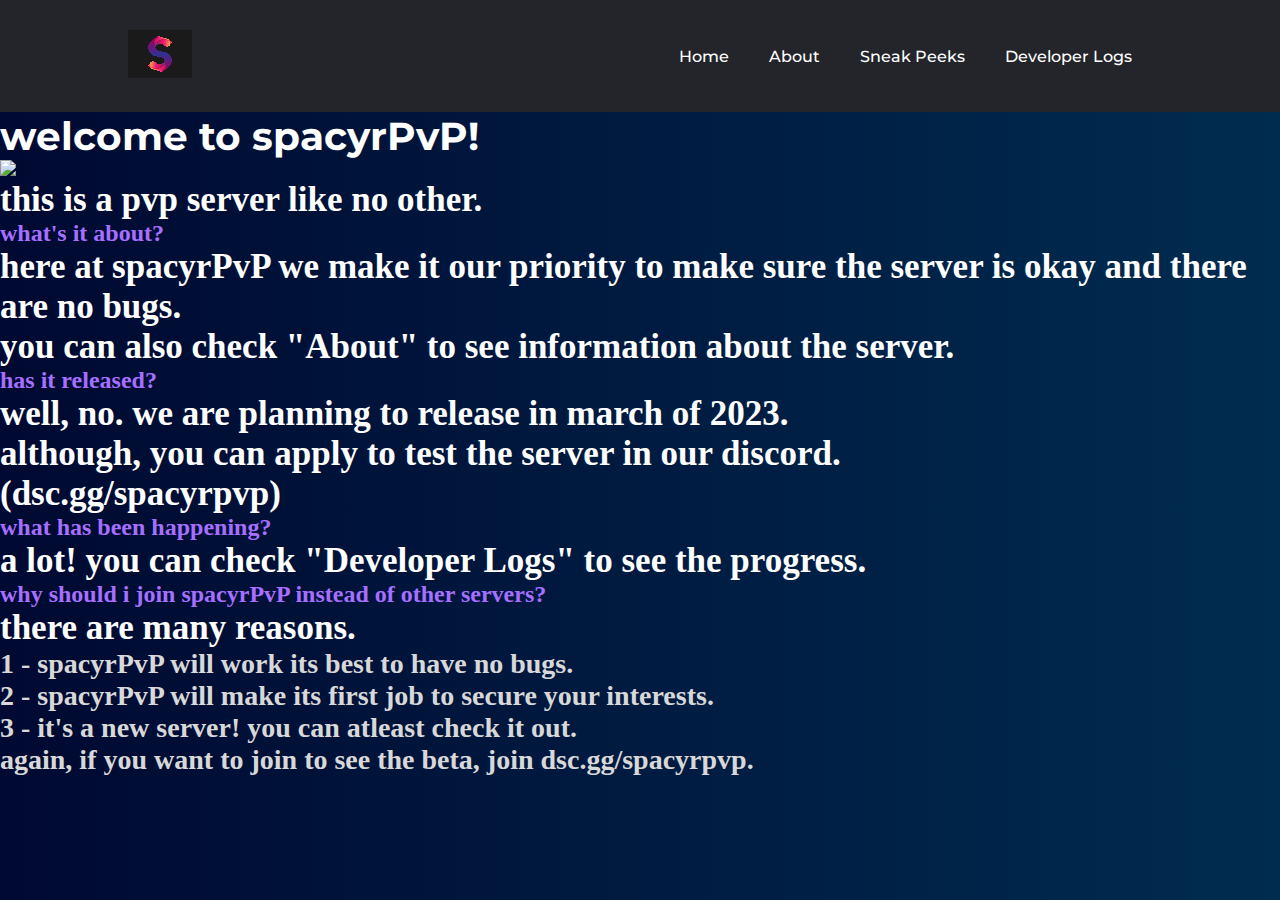
==== index.html @ 6a30e105 "Add files via upload" ====
<!DOCTYPE html>
    <head>
        <meta charset="utf-8">
        <meta http-equiv="X-UA-Compatible" content="IE=edge">
        <title>Home | spacyrPvP</title>
        <meta name="description" content="">
        <meta name="viewport" content="width=device-width, initial-scale=1">
        <link rel="stylesheet" href="styles.css">
        <link href="https://fonts.googleapis.com/css?family=Montserrat:500&display=swap" rel="stylesheet">
    </head>
    <header>
      <a class="logo"><img src="images/logo.png" alt="logo"></a>
      <nav>
          <ul class="nav__links">
              <li><a href="index.html">Home</a></li>
              <li><a href="about.html">About</a></li>
              <li><a href="sneakpeeks.html">Sneak Peeks</a></li>
              <li><a href="devlogs.html">Developer Logs</a></li>
          </ul>
      </nav>
      <p class="menu cta">Menu</p>
  </header>
  <div class="overlay">
      <a class="close">&times;</a>
      <div class="overlay__content">
          <a href="index">Home</a>
          <a href="about">About</a>
          <a href="sneakpeeks">Sneek Peeks</a>
          <a href="devlogs">Developer Logs</a>
      </div>
  </div>
        </div>
      <script type="text/javascript" src="mobile.js"></script>
    <body>
        <h1>welcome to spacyrPvP!</h1>
        <a class="image"><img src="/Users/voidb/Onedrive/desktop/coding/spacyrpvp/images/logo.png"></a>
        <h2>this is a pvp server like no other.</h2>
        <h4>what's it about?</h4>
        <h2>here at spacyrPvP we make it our priority to make sure the server is okay and there are no bugs.</h2>
        <h2>you can also check "About" to see information about the server.</h2>
        <h4>has it released?</h4>
        <h2>well, no. we are planning to release in march of 2023.</h2>
        <h2>although, you can apply to test the server in our discord. </h2>
        <h2>(dsc.gg/spacyrpvp)</h2>
        <h4>what has been happening?</h4>
        <h2>a lot! you can check "Developer Logs" to see the progress.</h2>
        <h4>why should i join spacyrPvP instead of other servers?</h4>
        <h2>there are many reasons.</h2>
        <h3>1 - spacyrPvP will work its best to have no bugs.</h3>
        <h3>2 - spacyrPvP will make its first job to secure your interests.</h3>
        <h3>3 - it's a new server! you can atleast check it out.</h3>
        <h3>again, if you want to join to see the beta, join dsc.gg/spacyrpvp.</h3>
    </body>
</html>
---- styles.css ----
@font-face {
  font-family: "ProductSans";
  src: url(Users/voidb/Downloads/product-sans/productsansbold.ttf) format("truetype");
  font-weight: normal;
}
@font-face {
  font-family: "MontserratBold";
  src: url(Users/voidb/Downloads/Montserrat/mont.ttf) format("truetype");
  font-weight: bold;
}

body {
  height: 100vh;
  display: flex;
  align-items: absolute;
  justify-content: top;
  flex-direction: column;
  background: linear-gradient(
    to left,
    #002c50,
    #000931
  ); /* W3C, IE 10+/ Edge, Firefox 16+, Chrome 26+, Opera 12+, Safari 7+ */
}
h1 {
  font-size: 39px;
  font-family: "Montserrat";
  font-weight: bold;
  color:white
}

h2 {
  font-family: "Nexa";
  font-size: 35px;
  font-weight: medium;
  color:rgb(255, 255, 255)
}
h3 {
  font-family:"Product Sans";
  font-size: 28px;
  color:rgb(216, 216, 216)
}

h4 {
  font-family: "Nexa";
  font-size: 24px;
  font-weight: bold;
  color:rgb(166, 111, 255);
  margin: 0;
}
h1
p {
  font-family: "ProductSans";
  font-size: 1.2em;
  max-width: 50%;
  text-align: center;
  color: #fff;
}

img {
top: 40px;
left: 95px;
right: 5px;
}

image {
align-items: center;
justify-content: center;
}

* {
  box-sizing: border-box;
  margin: 0;
  padding: 0;
}

header {
  display: flex;
  justify-content: space-between;
  align-items: center;
  padding: 30px 10%;
  background-color: #24252a;
}

.logo {
  cursor: pointer;
}

.nav__links a,
.cta,
.overlay__content a {
  font-family: "Montserrat", sans-serif;
  font-weight: 500;
  color: #ffffff;
  text-decoration: none;
}

.nav__links {
  list-style: none;
  display: flex;
}

.nav__links li {
  padding: 0px 20px;
}

.nav__links li a {
  transition: color 0.3s ease 0s;
}

.nav__links li a:hover {
  color: #0088a9;
}

.cta {
  padding: 9px 25px;
  background-color: rgba(0, 136, 169, 1);
  border: none;
  border-radius: 50px;
  cursor: pointer;
  transition: background-color 0.3s ease 0s;
}

.cta:hover {
  background-color: rgba(0, 136, 169, 0.8);
}

/* Mobile Nav */

.menu {
  display: none;
}

.overlay {
  height: 100%;
  width: 0;
  position: fixed;
  z-index: 1;
  left: 0;
  top: 0;
  background-color: #24252a;
  overflow-x: hidden;
  transition: width 0.5s ease 0s;
}

.overlay--active {
  width: 100%;
}

.overlay__content {
  display: flex;
  height: 100%;
  flex-direction: column;
  align-items: center;
  justify-content: center;
}

.overlay a {
  padding: 15px;
  font-size: 36px;
  display: block;
  transition: color 0.3s ease 0s;
}

.overlay a:hover,
.overlay a:focus {
  color: #0088a9;
}
.overlay .close {
  position: absolute;
  top: 20px;
  right: 45px;
  font-size: 60px;
  color: #ffffff;
}

@media screen and (max-height: 450px) {
  .overlay a {
    font-size: 20px;
  }
  .overlay .close {
    font-size: 40px;
    top: 15px;
    right: 35px;
  }
}

@media only screen and (max-width: 800px) {
  .nav__links,
  .cta {
    display: none;
  }
  .menu {
    display: initial;
  }
}
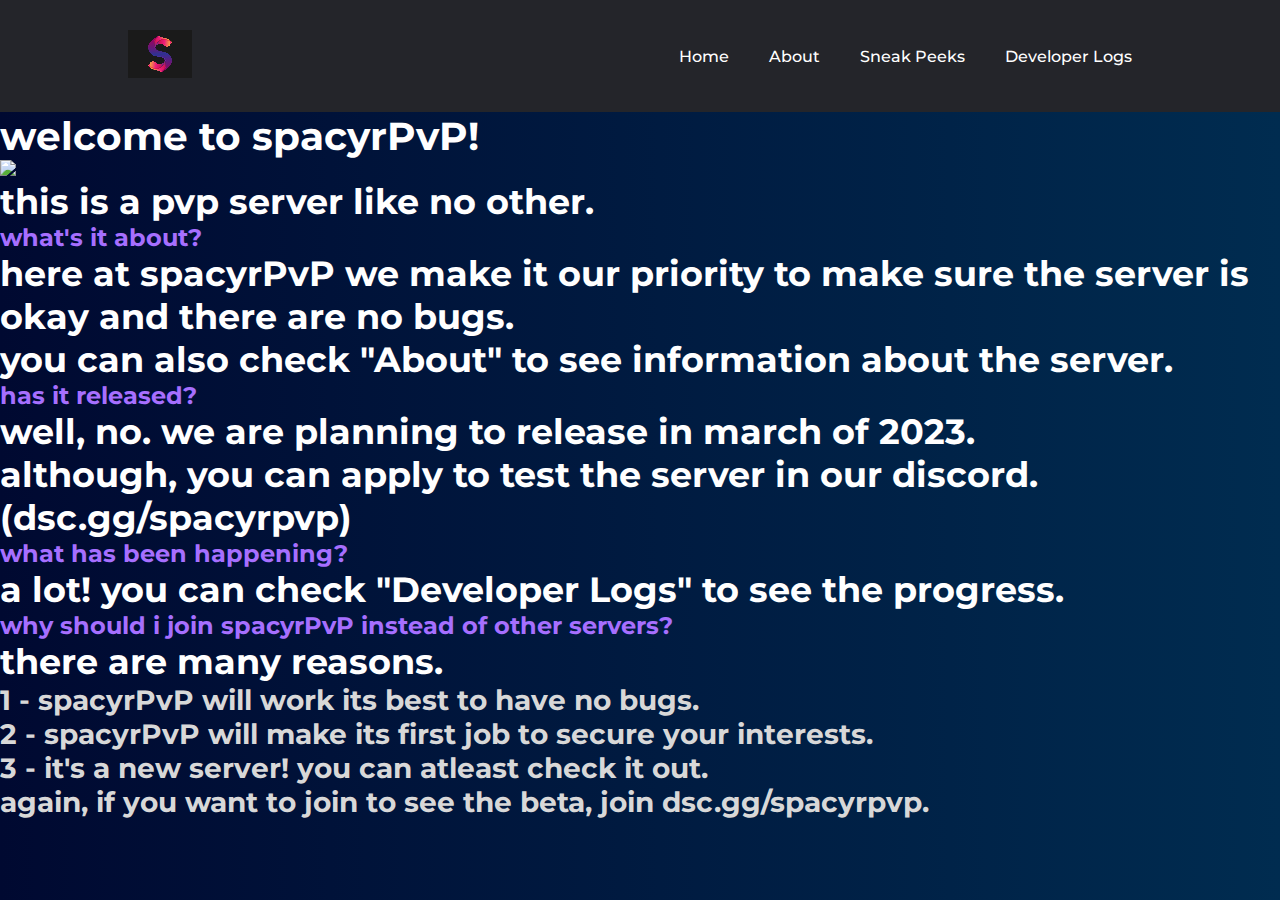
==== commit 0b421e23: "Update index.html" ====
--- a/index.html
+++ b/index.html
@@ -33,7 +33,7 @@
       <script type="text/javascript" src="mobile.js"></script>
     <body>
         <h1>welcome to spacyrPvP!</h1>
-        <a class="image"><img src="/Users/voidb/Onedrive/desktop/coding/spacyrpvp/images/logo.png"></a>
+        <a class="image"><img src="spacyrpvp.github.io/images/logo.png"></a>
         <h2>this is a pvp server like no other.</h2>
         <h4>what's it about?</h4>
         <h2>here at spacyrPvP we make it our priority to make sure the server is okay and there are no bugs.</h2>
@@ -51,4 +51,4 @@
         <h3>3 - it's a new server! you can atleast check it out.</h3>
         <h3>again, if you want to join to see the beta, join dsc.gg/spacyrpvp.</h3>
     </body>
-</html>+</html>
--- a/styles.css
+++ b/styles.css
@@ -29,19 +29,19 @@
 }
 
 h2 {
-  font-family: "Nexa";
+  font-family: "Montserrat";
   font-size: 35px;
   font-weight: medium;
   color:rgb(255, 255, 255)
 }
 h3 {
-  font-family:"Product Sans";
+  font-family:"Montserrat";
   font-size: 28px;
   color:rgb(216, 216, 216)
 }
 
 h4 {
-  font-family: "Nexa";
+  font-family: "Montserrat";
   font-size: 24px;
   font-weight: bold;
   color:rgb(166, 111, 255);
@@ -49,7 +49,7 @@
 }
 h1
 p {
-  font-family: "ProductSans";
+  font-family: "Montserrat";
   font-size: 1.2em;
   max-width: 50%;
   text-align: center;
